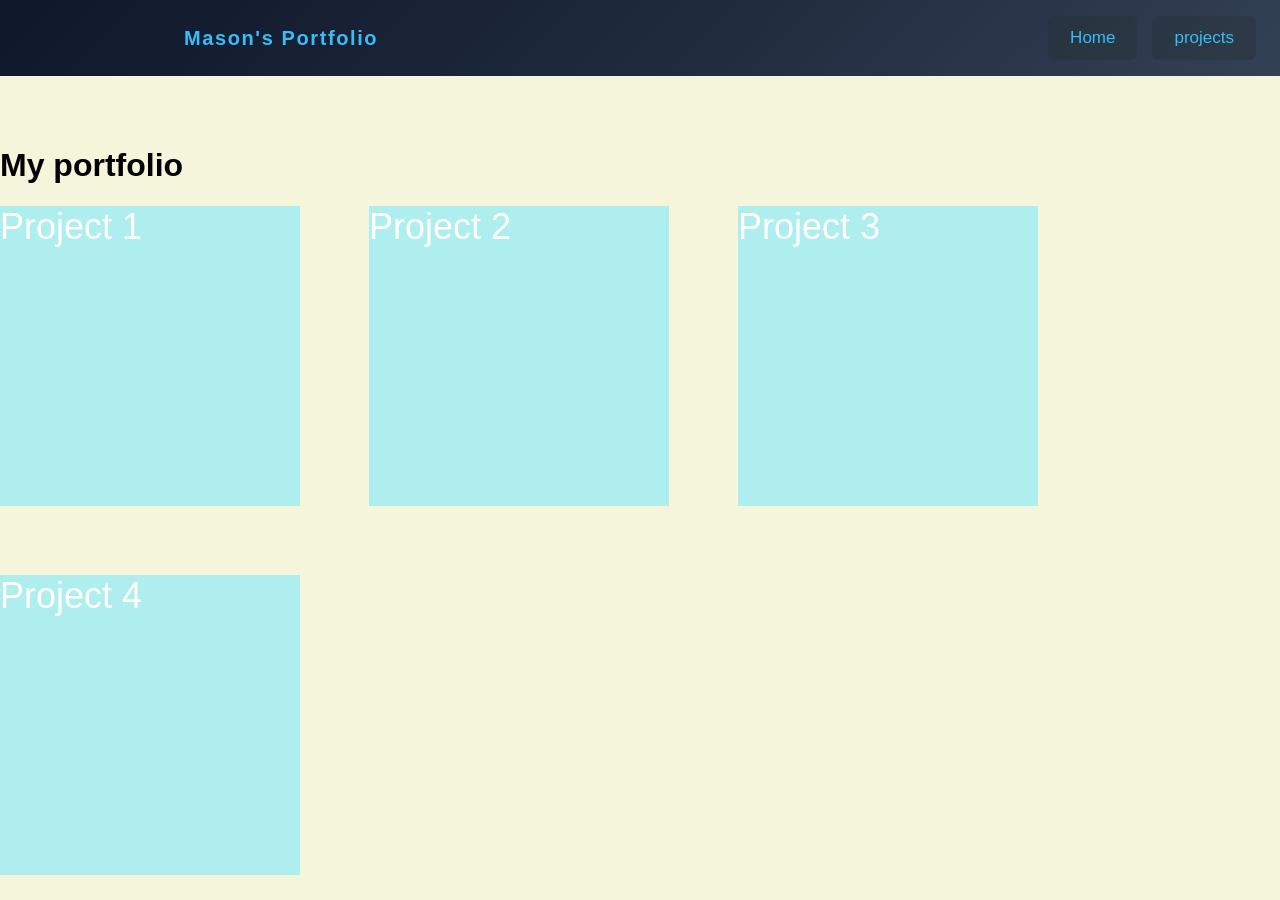
==== project-1-website.html @ 2a3120b8 "more preogress" ====
<html lang="en">

<head>
    <meta charset="UTF-8">
    <meta name="viewport" content="width=device-width, initial-scale=1.0">
    <title>Website Project</title>
    <link rel="stylesheet" href="style.css">
</head>

<body>
    <div class="page-layout">
        <header>
            <div class="logo">
                Mason's Portfolio
            </div>
            <nav class="links">
                <a href="index.html">Home</a>
                <a href="./project-1-website.html">projects</a>
            </nav>
        </header>
        <main>
            <h1>My portfolio</h1>
            <div class="container">
                <div class="item">Project 1</div>
                <div class="item">Project 2</div>
                <div class="item">Project 3</div>
                <div class="item">Project 4</div>
            </div>
        </main>
    </div>
</body>

</html>
---- style.css ----
body {
    background-color: beige;
    font-family: "Montserrat", sans-serif;
    margin: 0;
}

.page-layout {
    display: flex;
    flex-direction: column;
    justify-content: space-between;
    /* min-height: 85vh; */
}

header {

    background: linear-gradient(135deg, #0f172a, #1e293b, #334155);
    color: white;
    padding: 16px 24px;
    display: flex;
    justify-content: space-between;
    align-items: center;
}

.links {
    display: flex;
    gap: 15px;
}

.links a {
    /*make button cool*/
    font-size: 17px;
    color: #38bdf8;
    text-decoration: none;
    background-color: #1e281e3b;
    border-radius: 6px;
    border: 2px solid transparent;
    transition: background-color 0.3s ease, transform 0.2s ease, border-color 0.3s ease;
    padding: 10px 20px;
    font-weight: 501;
}

.links a:hover {
    border-color: #0ea5e9;
    color: #0ea5e9;
    transform: translateY(-2px);
}

.links a:active {
    transform: translateY(0);
}


main {
    margin-top: 50px;
}

.container {
    display: flex;
    gap: 69px;
    flex-wrap: wrap;
}

.item {
    width: 300px;
    height: 300px;
    background: paleturquoise;
    font-size: 36px;
    color: white;
}

/* .social-logo {
    width: 40px;
    height: 40px;
} */

footer nav a {
    text-decoration: none;
}

.logo {
    font-size: 20px;
    margin-left: 160px;
    display: flex;
    align-items: center;
    gap: 10px;
    font-weight: 700;
    letter-spacing: 0.08em;
    color: #38bdf8;
}

.logo img {
    width: 32px;
    height: 32px;
}
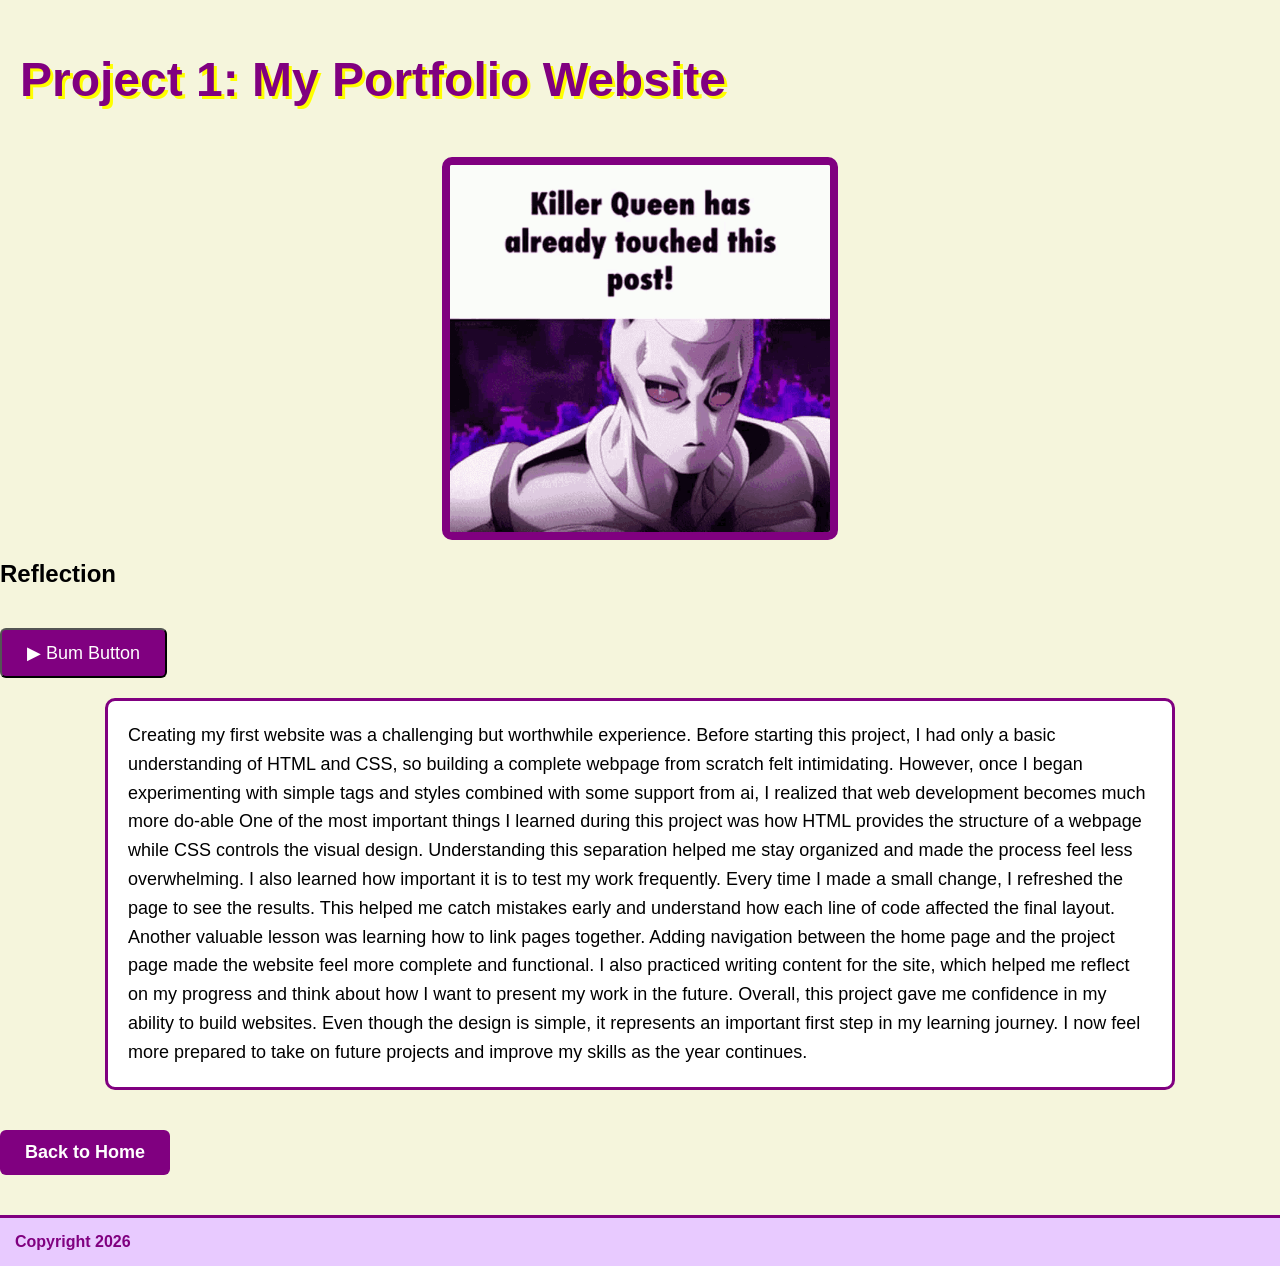
==== commit 7bbc2eaf: "I restarted a lot : music, layout, inspo yadda yadda" ====
--- a/project-1-website.html
+++ b/project-1-website.html
@@ -1,33 +1,53 @@
-<html lang="en">
+<!DOCTYPE html>
+<html>
 
 <head>
-    <meta charset="UTF-8">
-    <meta name="viewport" content="width=device-width, initial-scale=1.0">
-    <title>Website Project</title>
+    <title>Website Reflection</title>
     <link rel="stylesheet" href="style.css">
 </head>
 
 <body>
-    <div class="page-layout">
-        <header>
-            <div class="logo">
-                Mason's Portfolio
-            </div>
-            <nav class="links">
-                <a href="index.html">Home</a>
-                <a href="./project-1-website.html">projects</a>
-            </nav>
-        </header>
-        <main>
-            <h1>My portfolio</h1>
-            <div class="container">
-                <div class="item">Project 1</div>
-                <div class="item">Project 2</div>
-                <div class="item">Project 3</div>
-                <div class="item">Project 4</div>
-            </div>
-        </main>
-    </div>
+
+    <header>
+        <h1 class="title">Project 1: My Portfolio Website</h1>
+    </header>
+
+    <img src="killer-queen.png" alt="killer queen" class="main-img">
+
+    <h2>Reflection</h2>
+    <audio id="wamuu" src="pillar_man_theme.mp3"></audio>
+
+    <button onclick="document.getElementById('wamuu').play()" class="btn">
+        ▶ Bum Button
+    </button>
+
+    <p class="reflection">
+        Creating my first website was a challenging but worthwhile experience. Before starting this project, I had only
+        a
+        basic understanding of HTML and CSS, so building a complete webpage from scratch felt intimidating. However,
+        once I began experimenting with simple tags and styles combined with some support from ai, I realized that web
+        development becomes much more do-able
+
+        One of the most important things I learned during this project was how HTML provides the structure of a webpage
+        while CSS controls the visual design. Understanding this separation helped me stay organized and made the
+        process feel less overwhelming. I also learned how important it is to test my work frequently. Every time I made
+        a small change, I refreshed the page to see the results. This helped me catch mistakes early and understand how
+        each line of code affected the final layout.
+
+        Another valuable lesson was learning how to link pages together. Adding navigation between the home page and the
+        project page made the website feel more complete and functional. I also practiced writing content for the site,
+        which helped me reflect on my progress and think about how I want to present my work in the future.
+
+        Overall, this project gave me confidence in my ability to build websites. Even though the design is simple, it
+        represents an important first step in my learning journey. I now feel more prepared to take on future projects
+        and improve my skills as the year continues.
+    </p>
+    <a href="index.html" class="btn">Back to Home</a>
+
+    <footer>
+        Copyright 2026
+    </footer>
+
 </body>
 
 </html>
--- a/style.css
+++ b/style.css
@@ -2,93 +2,81 @@
     background-color: beige;
     font-family: "Montserrat", sans-serif;
     margin: 0;
-}
-
-.page-layout {
-    display: flex;
-    flex-direction: column;
-    justify-content: space-between;
-    /* min-height: 85vh; */
+    padding: 0;
 }
 
 header {
-
-    background: linear-gradient(135deg, #0f172a, #1e293b, #334155);
-    color: white;
-    padding: 16px 24px;
-    display: flex;
-    justify-content: space-between;
-    align-items: center;
+    padding: 20px;
 }
 
-.links {
-    display: flex;
-    gap: 15px;
+.title {
+    color: purple;
+    font-size: 48px;
+    text-shadow: 3px 3px yellow;
+    margin-bottom: 10px;
 }
 
-.links a {
-    /*make button cool*/
-    font-size: 17px;
-    color: #38bdf8;
-    text-decoration: none;
-    background-color: #1e281e3b;
-    border-radius: 6px;
-    border: 2px solid transparent;
-    transition: background-color 0.3s ease, transform 0.2s ease, border-color 0.3s ease;
-    padding: 10px 20px;
-    font-weight: 501;
+.main-img {
+    width: 380px;
+    border: 8px solid purple;
+    border-radius: 10px;
+    margin: 20px auto;
+    display: block;
 }
 
-.links a:hover {
-    border-color: #0ea5e9;
-    color: #0ea5e9;
-    transform: translateY(-2px);
+.intro,
+.reflection {
+    width: 80%;
+    margin: 20px auto;
+    font-size: 18px;
+    line-height: 1.6;
+    background: white;
+    padding: 20px;
+    border-radius: 10px;
+    border: 3px solid purple;
 }
 
-.links a:active {
-    transform: translateY(0);
+.project-list {
+    list-style: none;
+    padding: 0;
+}
+
+.project-list li {
+    margin: 12px 0;
+    font-size: 20px;
+}
+
+a {
+    color: purple;
+    font-weight: bold;
+    text-decoration: none;
+}
+
+a:hover {
+    color: darkmagenta;
+}
+
+.btn {
+    display: inline-block;
+    padding: 12px 25px;
+    background: purple;
+    color: white;
+    text-decoration: none;
+    border-radius: 6px;
+    margin-top: 20px;
+    font-size: 18px;
+}
+
+.btn:hover {
+    background: darkmagenta;
 }
 
 
-main {
-    margin-top: 50px;
-}
-
-.container {
-    display: flex;
-    gap: 69px;
-    flex-wrap: wrap;
-}
-
-.item {
-    width: 300px;
-    height: 300px;
-    background: paleturquoise;
-    font-size: 36px;
-    color: white;
-}
-
-/* .social-logo {
-    width: 40px;
-    height: 40px;
-} */
-
-footer nav a {
-    text-decoration: none;
-}
-
-.logo {
-    font-size: 20px;
-    margin-left: 160px;
-    display: flex;
-    align-items: center;
-    gap: 10px;
-    font-weight: 700;
-    letter-spacing: 0.08em;
-    color: #38bdf8;
-}
-
-.logo img {
-    width: 32px;
-    height: 32px;
+footer {
+    margin-top: 40px;
+    padding: 15px;
+    background: #e8caff;
+    color: purple;
+    font-weight: bold;
+    border-top: 3px solid purple;
 }
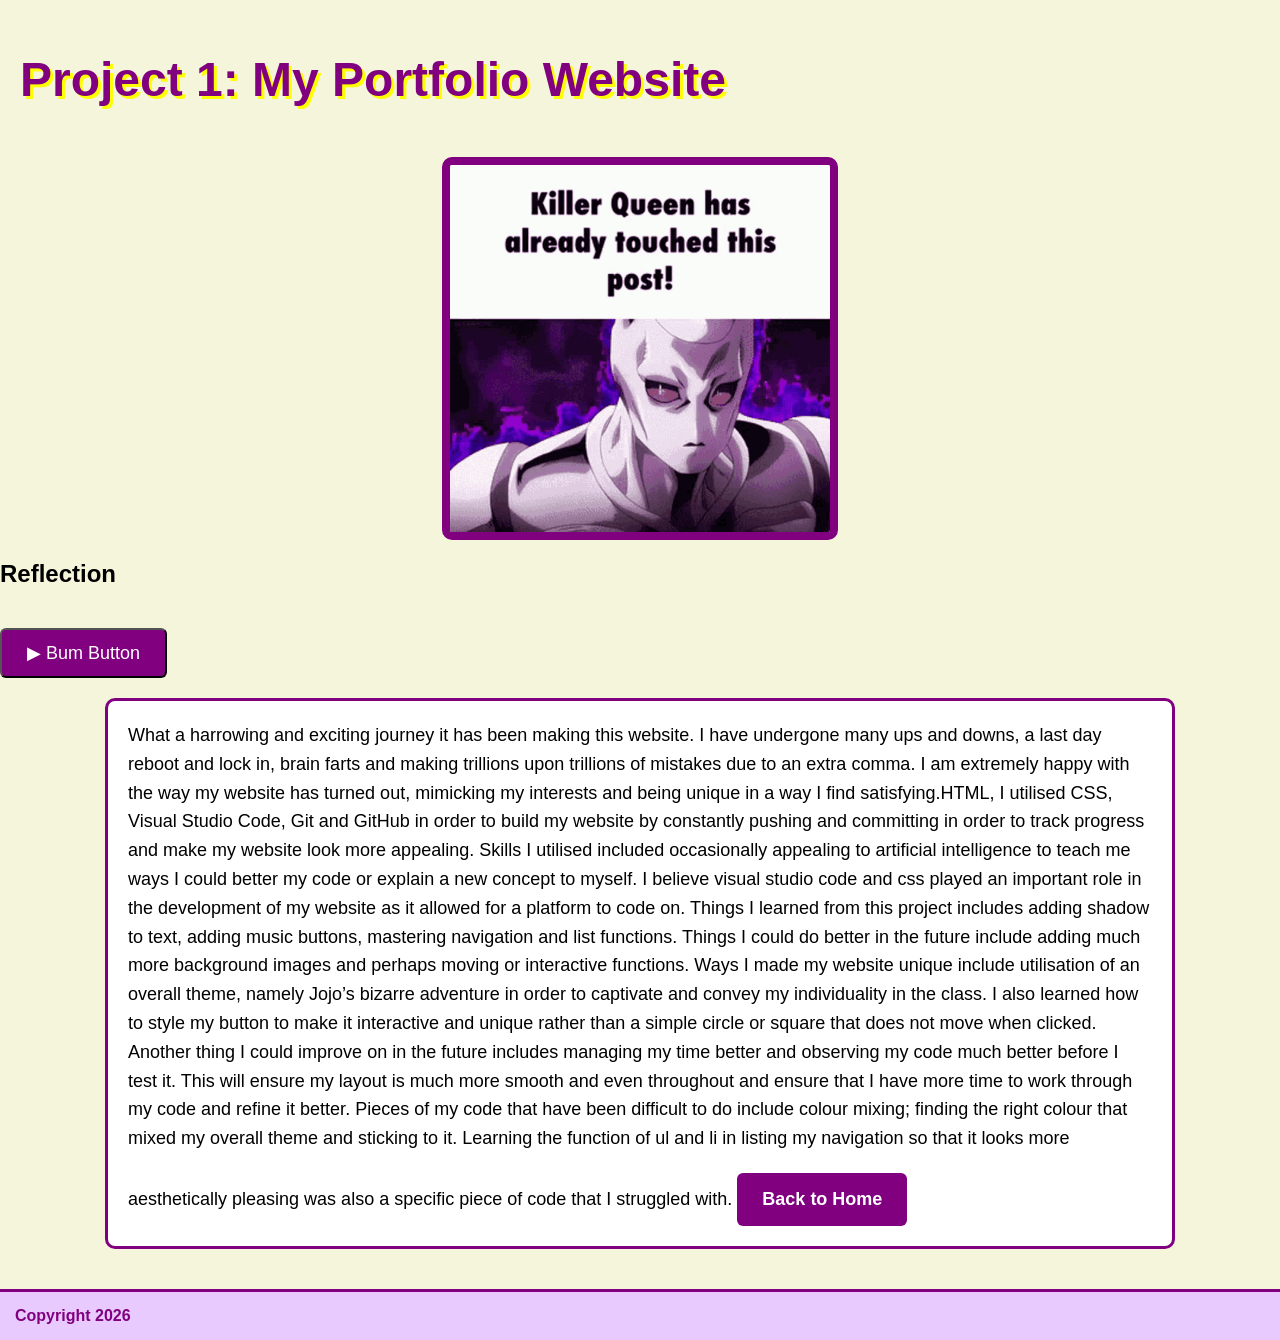
==== commit 6b8e7076: "final I think yea" ====
--- a/project-1-website.html
+++ b/project-1-website.html
@@ -22,27 +22,25 @@
     </button>
 
     <p class="reflection">
-        Creating my first website was a challenging but worthwhile experience. Before starting this project, I had only
-        a
-        basic understanding of HTML and CSS, so building a complete webpage from scratch felt intimidating. However,
-        once I began experimenting with simple tags and styles combined with some support from ai, I realized that web
-        development becomes much more do-able
-
-        One of the most important things I learned during this project was how HTML provides the structure of a webpage
-        while CSS controls the visual design. Understanding this separation helped me stay organized and made the
-        process feel less overwhelming. I also learned how important it is to test my work frequently. Every time I made
-        a small change, I refreshed the page to see the results. This helped me catch mistakes early and understand how
-        each line of code affected the final layout.
-
-        Another valuable lesson was learning how to link pages together. Adding navigation between the home page and the
-        project page made the website feel more complete and functional. I also practiced writing content for the site,
-        which helped me reflect on my progress and think about how I want to present my work in the future.
-
-        Overall, this project gave me confidence in my ability to build websites. Even though the design is simple, it
-        represents an important first step in my learning journey. I now feel more prepared to take on future projects
-        and improve my skills as the year continues.
-    </p>
-    <a href="index.html" class="btn">Back to Home</a>
+        What a harrowing and exciting journey it has been making this website. I have undergone many ups and downs, a
+        last day reboot and lock in, brain farts and making trillions upon trillions of mistakes due to an extra comma.
+        I am extremely happy with the way my website has turned out, mimicking my interests and being unique in a way I
+        find satisfying.HTML, I utilised CSS, Visual Studio Code, Git and GitHub in order to build my website by
+        constantly pushing and committing in order to track progress and make my website look more appealing. Skills I
+        utilised included occasionally appealing to artificial intelligence to teach me ways I could better my code or
+        explain a new concept to myself. I believe visual studio code and css played an important role in the
+        development of my website as it allowed for a platform to code on. Things I learned from this project includes
+        adding shadow to text, adding music buttons, mastering navigation and list functions. Things I could do better
+        in the future include adding much more background images and perhaps moving or interactive functions. Ways I
+        made my website unique include utilisation of an overall theme, namely Jojo’s bizarre adventure in order to
+        captivate and convey my individuality in the class. I also learned how to style my button to make it interactive
+        and unique rather than a simple circle or square that does not move when clicked. Another thing I could improve
+        on in the future includes managing my time better and observing my code much better before I test it. This will
+        ensure my layout is much more smooth and even throughout and ensure that I have more time to work through my
+        code and refine it better. Pieces of my code that have been difficult to do include colour mixing; finding the
+        right colour that mixed my overall theme and sticking to it. Learning the function of ul and li in listing my
+        navigation so that it looks more aesthetically pleasing was also a specific piece of code that I struggled with.
+        <a href="index.html" class="btn">Back to Home</a>
 
     <footer>
         Copyright 2026
